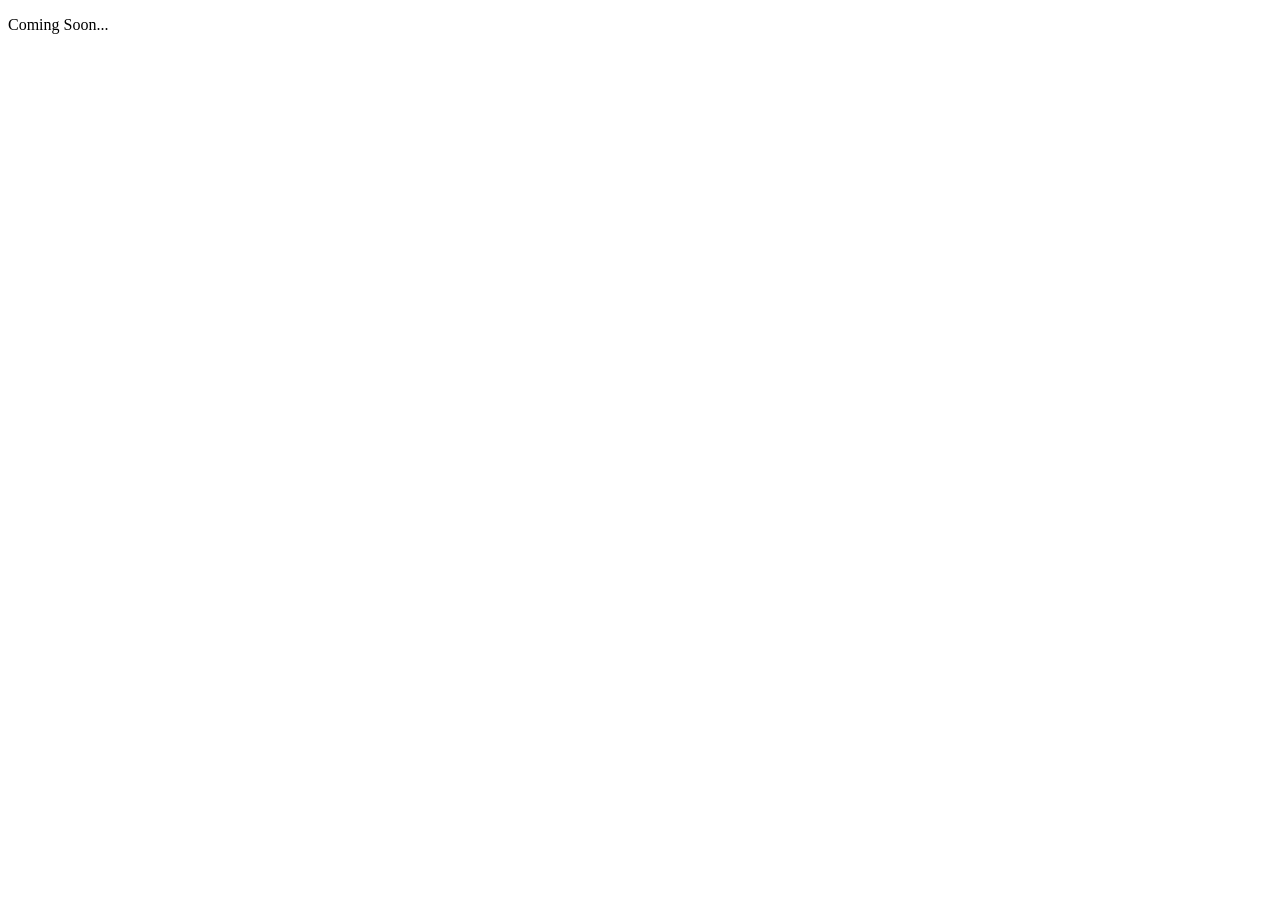
==== index.html @ 89ed808a "Create placeholder index.html" ====
<!DOCTYPE html>
<html lang="en">
<head>
  <meta charset="utf-8">
  <meta name="viewport" content="width=device-width, initial-scale=1">
  <title>Kuiper Digital</title>
</head>
<body>
  <p>Coming Soon...</p>
</body>
</html>
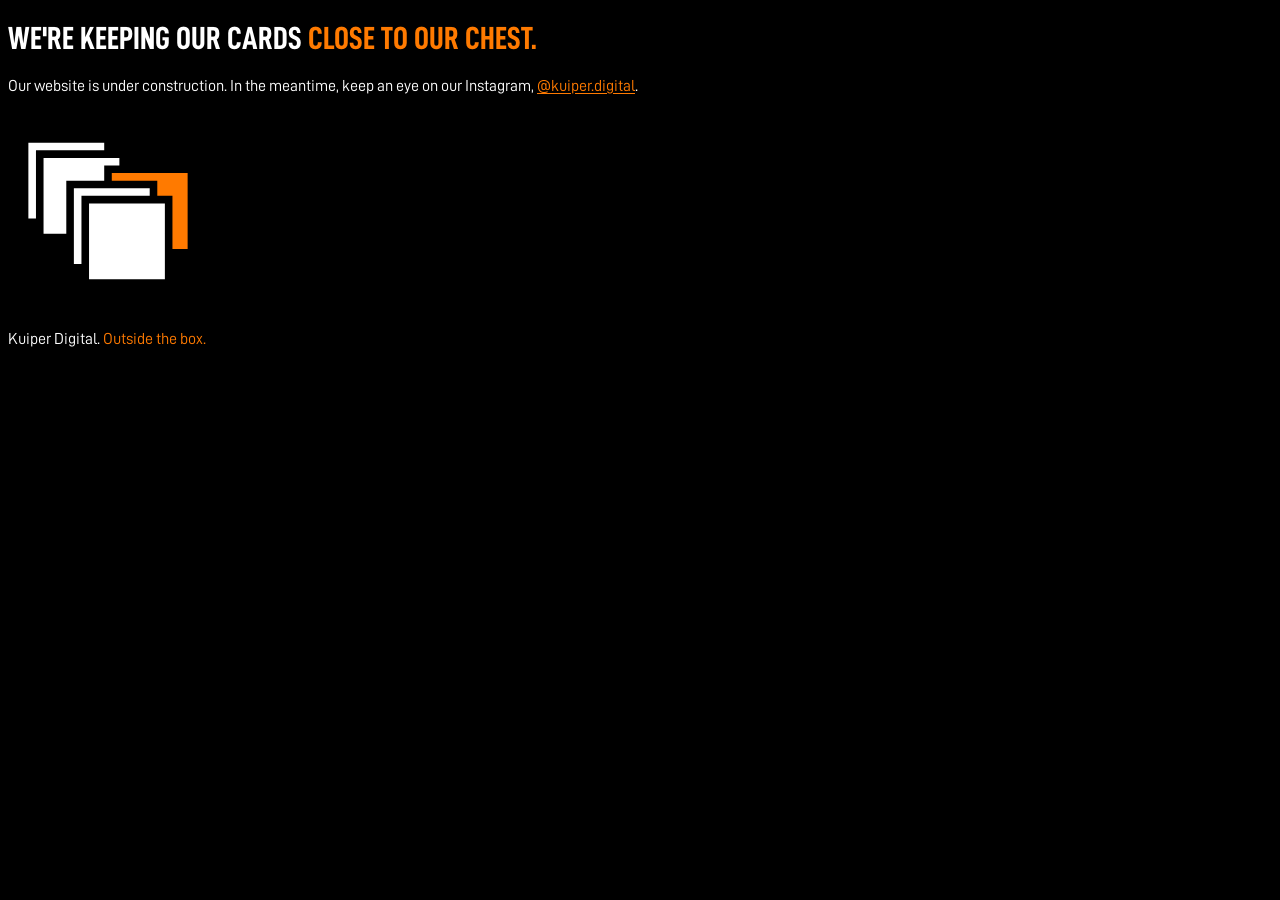
==== commit 272f805a: "Add first-pass formatting" ====
--- a/index.html
+++ b/index.html
@@ -1,11 +1,48 @@
 <!DOCTYPE html>
-<html lang="en">
+<html lang="en-GB">
 <head>
-  <meta charset="utf-8">
-  <meta name="viewport" content="width=device-width, initial-scale=1">
-  <title>Kuiper Digital</title>
+	<meta charset="utf-8">
+	<meta name="viewport" content="width=device-width, initial-scale=1">
+	<title>Home | Kuiper Digital</title>
+	<meta name="description" content="Kuiper Digital. Outside the box.">
+	<link rel="canonical" href="https://kuiperdigital.co.uk/">
+
+	<link rel="icon" href="/favicon.ico" sizes="32x32">
+	<link rel="icon" href="/assets/icons/icon.svg" type="image/svg+xml">
+	<link rel="apple-touch-icon" sizes="180x180" href="/apple-touch-icon.png">
+	<link rel="manifest" href="/manifest.webmanifest">
+
+	<link rel="preload" href="/assets/fonts/D-DIN.otf" as="font" type="font/otf" crossorigin>
+	<link rel="stylesheet" href="/assets/css/style.css">
+	<meta name="theme-color" content="#ff7a00">
+
+	<meta property="og:type" content="website">
+	<meta property="og:url" content="https://kuiperdigital.co.uk/">
+	<meta property="og:locale" content="en-GB">
+	<meta property="og:title" content="Kuiper Digital">
+	<meta property="og:description" content="Kuiper Digital. Outside the box.">
+	<meta property="og:image" content="https://kuiperdigital.co.uk/assets/images/og-image.png">
+	<meta property="og:image:width" content="1200">
+	<meta property="og:image:height" content="630">
+	<meta property="og:image:alt" content="Kuiper Digital logo">
+	<meta property="og:site_name" content="Kuiper Digital">
+	<meta name="twitter:card" content="summary_large_image" />
+	<meta name="twitter:url" content="https://kuiperdigital.co.uk/" />
+	<meta name="twitter:title" content="Kuiper Digital" />
+	<meta name="twitter:description" content="Kuiper Digital. Outside the box." />
+	<meta name="twitter:image" content="https://kuiperdigital.co.uk/assets/images/og-image.png" />
+	<meta name="twitter:image:alt" content="Kuiper Digital logo" />
 </head>
 <body>
-  <p>Coming Soon...</p>
+	<h1>
+		WE'RE KEEPING OUR CARDS 
+		<span class="highlight">CLOSE TO OUR CHEST.</span>
+	</h1>
+	<p>Our website is under construction. In the meantime, keep an eye on our Instagram, <a href="https://www.instagram.com/kuiper.digital/" target="_blank" rel="noopener">@kuiper.digital</a>.</p>
+	<img src="/assets/icons/icon.svg" alt="Kuiper Digital icon" width="200" height="200">
+	<p>
+		Kuiper Digital. 
+		<span class="highlight">Outside the box.</span>
+	</p>
 </body>
-</html>
+</html>
--- a/assets/css/style.css
+++ b/assets/css/style.css
@@ -0,0 +1,64 @@
+@font-face {
+	font-family: "D-DIN";
+	src: url("/assets/fonts/D-DIN.otf") format("opentype");
+	font-weight: 400;
+	font-style: normal;
+	font-display: swap;
+}
+
+@font-face {
+	font-family: "D-DIN";
+	src: url("/assets/fonts/D-DIN-Italic.otf") format("opentype");
+	font-weight: 400;
+	font-style: italic;
+	font-display: swap;
+}
+
+@font-face {
+	font-family: "D-DIN";
+	src: url("/assets/fonts/D-DIN-Bold.otf") format("opentype");
+	font-weight: 700;
+	font-style: normal;
+	font-display: swap;
+}
+
+@font-face {
+	font-family: "D-DIN Condensed";
+	src: url("/assets/fonts/D-DINCondensed-Bold.otf") format("opentype");
+	font-weight: 700;
+	font-style: normal;
+	font-display: swap;
+}
+
+:root {
+	--orange: #ff7a00;
+}
+
+body {
+	font-family: "D-DIN", "Bahnschrift", "Arial Narrow", sans-serif;
+	color: white;
+	background-color: black;
+}
+
+h1 {
+	font-family: "D-DIN Condensed", "Bahnschrift", "Arial Narrow", sans-serif;
+}
+
+a {
+	color: var(--orange);
+	text-decoration: underline;
+	text-underline-offset: 0.15em;
+}
+
+a:hover {
+	color: white;
+}
+
+a:focus-visible {
+	outline: 2px solid var(--orange);
+	outline-offset: 2px;
+}
+
+.highlight {
+	color: var(--orange);
+}
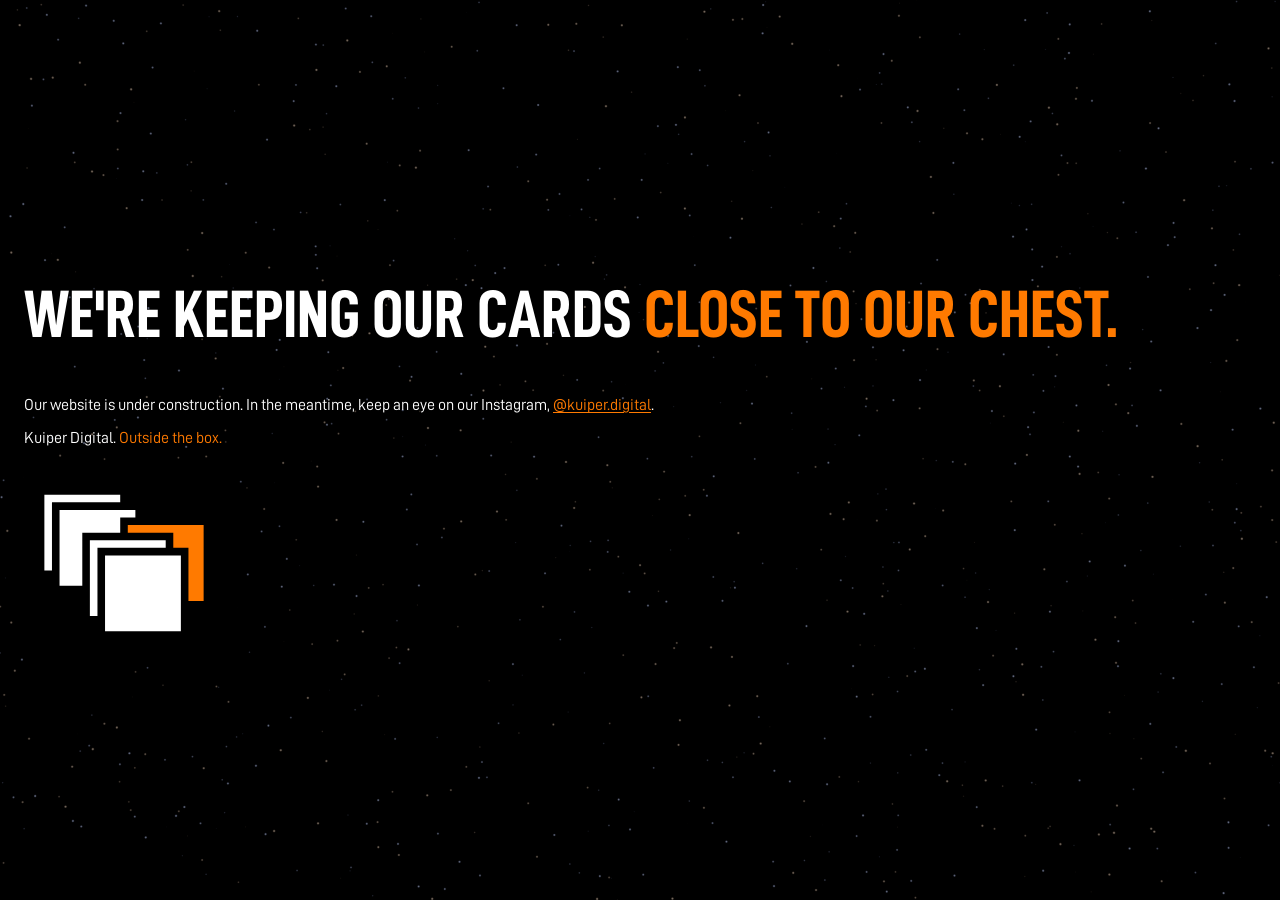
==== commit bd11ad9e: "Add background and update scaling" ====
--- a/index.html
+++ b/index.html
@@ -4,11 +4,11 @@
 	<meta charset="utf-8">
 	<meta name="viewport" content="width=device-width, initial-scale=1">
 	<title>Home | Kuiper Digital</title>
-	<meta name="description" content="Kuiper Digital. Outside the box.">
+	<meta name="description" content="The official Kuiper Digital website, developers of Perihelion. Outside the box.">
 	<link rel="canonical" href="https://kuiperdigital.co.uk/">
 
 	<link rel="icon" href="/favicon.ico" sizes="32x32">
-	<link rel="icon" href="/assets/icons/icon.svg" type="image/svg+xml">
+	<link rel="icon" href="/assets/icons/favicon.svg" type="image/svg+xml">
 	<link rel="apple-touch-icon" sizes="180x180" href="/apple-touch-icon.png">
 	<link rel="manifest" href="/manifest.webmanifest">
 
@@ -20,7 +20,7 @@
 	<meta property="og:url" content="https://kuiperdigital.co.uk/">
 	<meta property="og:locale" content="en-GB">
 	<meta property="og:title" content="Kuiper Digital">
-	<meta property="og:description" content="Kuiper Digital. Outside the box.">
+	<meta property="og:description" content="The official Kuiper Digital website, developers of Perihelion. Outside the box.">
 	<meta property="og:image" content="https://kuiperdigital.co.uk/assets/images/og-image.png">
 	<meta property="og:image:width" content="1200">
 	<meta property="og:image:height" content="630">
@@ -29,20 +29,22 @@
 	<meta name="twitter:card" content="summary_large_image" />
 	<meta name="twitter:url" content="https://kuiperdigital.co.uk/" />
 	<meta name="twitter:title" content="Kuiper Digital" />
-	<meta name="twitter:description" content="Kuiper Digital. Outside the box." />
+	<meta name="twitter:description" content="The official Kuiper Digital website, developers of Perihelion. Outside the box." />
 	<meta name="twitter:image" content="https://kuiperdigital.co.uk/assets/images/og-image.png" />
 	<meta name="twitter:image:alt" content="Kuiper Digital logo" />
 </head>
 <body>
-	<h1>
-		WE'RE KEEPING OUR CARDS 
-		<span class="highlight">CLOSE TO OUR CHEST.</span>
-	</h1>
-	<p>Our website is under construction. In the meantime, keep an eye on our Instagram, <a href="https://www.instagram.com/kuiper.digital/" target="_blank" rel="noopener">@kuiper.digital</a>.</p>
-	<img src="/assets/icons/icon.svg" alt="Kuiper Digital icon" width="200" height="200">
-	<p>
-		Kuiper Digital. 
-		<span class="highlight">Outside the box.</span>
-	</p>
+	<main class="container">
+		<h1>
+			WE'RE KEEPING OUR CARDS 
+			<span class="highlight">CLOSE TO OUR CHEST.</span>
+		</h1>
+		<p>Our website is under construction. In the meantime, keep an eye on our Instagram, <a href="https://www.instagram.com/kuiper.digital/" target="_blank" rel="noopener">@kuiper.digital</a>.</p>
+		<p>
+			Kuiper Digital. 
+			<span class="highlight">Outside the box.</span>
+		</p>
+		<img class="logo" src="/assets/icons/icon.svg" alt="Kuiper Digital icon" width="200" height="200">
+	</main>
 </body>
 </html>
--- a/assets/css/style.css
+++ b/assets/css/style.css
@@ -30,18 +30,41 @@
 	font-display: swap;
 }
 
+*, *::before, *::after {
+	box-sizing: border-box;
+}
+
 :root {
 	--orange: #ff7a00;
 }
 
 body {
-	font-family: "D-DIN", "Bahnschrift", "Arial Narrow", sans-serif;
+	margin: 0;
+	min-height: 100vh;
+	min-height: 100dvh;
+	display: flex;
+	flex-direction: column;
+	justify-content: center;
+	align-items: center;
 	color: white;
 	background-color: black;
+	background-image: url("/assets/images/starfield_desktop.png");
+	background-size: cover;
+	background-position: center;
+	background-repeat: no-repeat;
+	font-family: "D-DIN", "Bahnschrift", "Arial Narrow", sans-serif;
+}
+
+@media (orientation: portrait) {
+	body {
+		background-image: url("/assets/images/starfield_mobile.png");
+	}
 }
 
 h1 {
 	font-family: "D-DIN Condensed", "Bahnschrift", "Arial Narrow", sans-serif;
+	font-size: clamp(2rem, 1rem + 4vw, 4.5rem);
+	line-height: 1.1;
 }
 
 a {
@@ -61,4 +84,15 @@
 
 .highlight {
 	color: var(--orange);
+}
+
+.container {
+	width: 100%;
+	max-width: 90rem;
+	padding: 2rem 1.5rem;
+}
+
+.logo {
+	width: min(200px, 25vh);
+	height: auto;
 }
